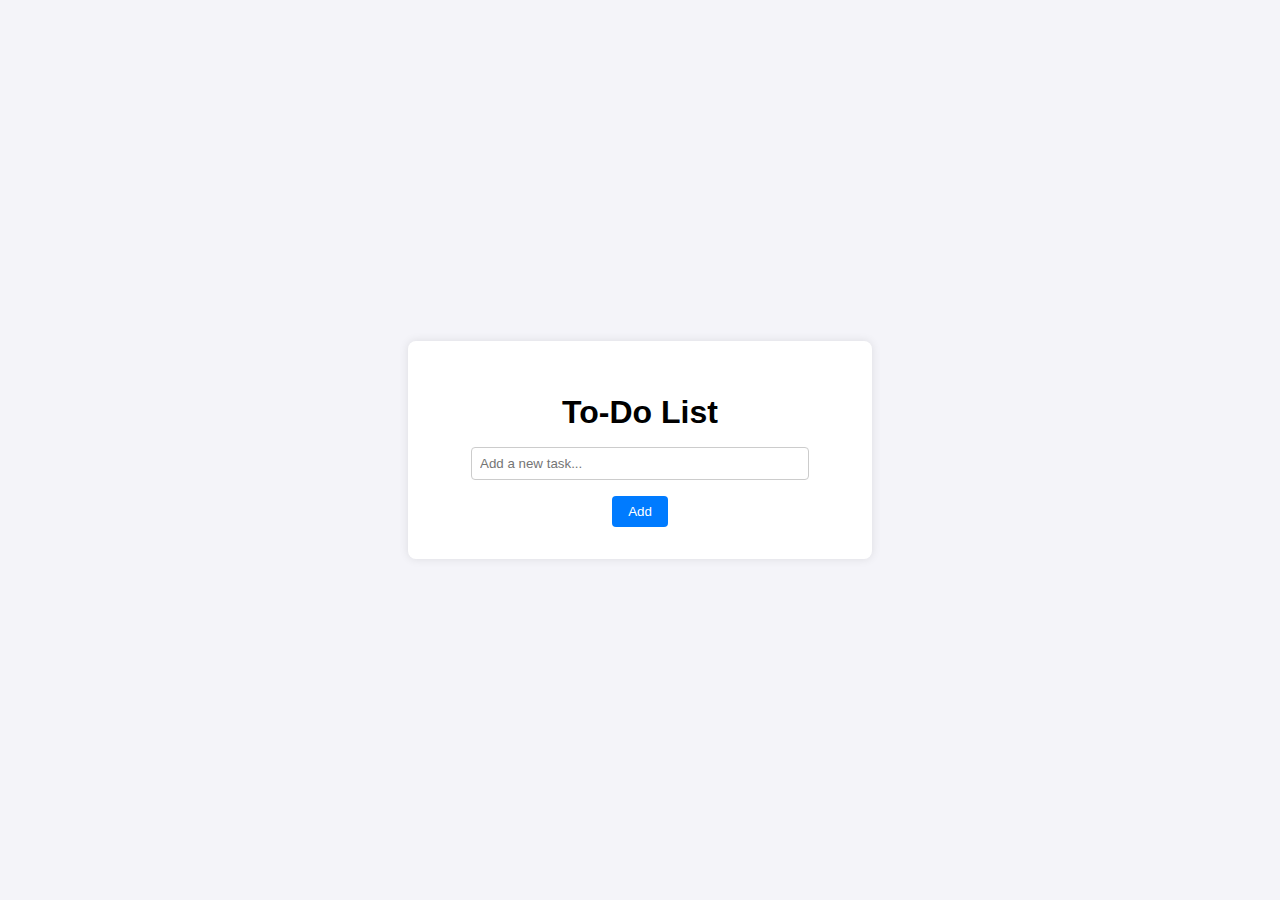
==== index.html @ 327e1595 "html and css basic" ====
<!DOCTYPE html>
<html lang="en">
  <head>
    <meta charset="UTF-8" />
    <meta name="viewport" content="width=device-width, initial-scale=1.0" />
    <title>To-Do List</title>
    <link rel="stylesheet" href="styles.css" />
  </head>
  <body>
    <div class="container">
      <h1>To-Do List</h1>
      <div class="todo-container">
        <input type="text" id="new-task" placeholder="Add a new task..." />
        <button id="add-task">Add</button>
      </div>
    </div>

    <script>
      document
        .getElementById("add-task")
        .addEventListener("click", function () {
          const task = document.getElementById("new-task").value;
          if (task) {
            localStorage.setItem("newTask", task);
            window.location.href = "todo.html";
          }
        });
    </script>
  </body>
</html>
---- styles.css ----
body {
    font-family: Arial, sans-serif;
    background-color: #f4f4f9;
    margin: 0;
    padding: 0;
    display: flex;
    justify-content: center;
    align-items: center;
    height: 100vh;
}

.container {
    background: white;
    padding: 2rem;
    box-shadow: 0 0 10px rgba(0, 0, 0, 0.1);
    border-radius: 8px;
    max-width: 400px;
    width: 100%;
    text-align: center;
}

h1 {
    margin-bottom: 1rem;
}

.todo-container {
    display: flex;
    flex-direction: column;
    align-items: center;
}

#new-task {
    padding: 0.5rem;
    border: 1px solid #ccc;
    border-radius: 4px;
    width: 80%;
    margin-bottom: 1rem;
}

button {
    padding: 0.5rem 1rem;
    background-color: #007bff;
    color: white;
    border: none;
    border-radius: 4px;
    cursor: pointer;
}

button:hover {
    background-color: #0056b3;
}
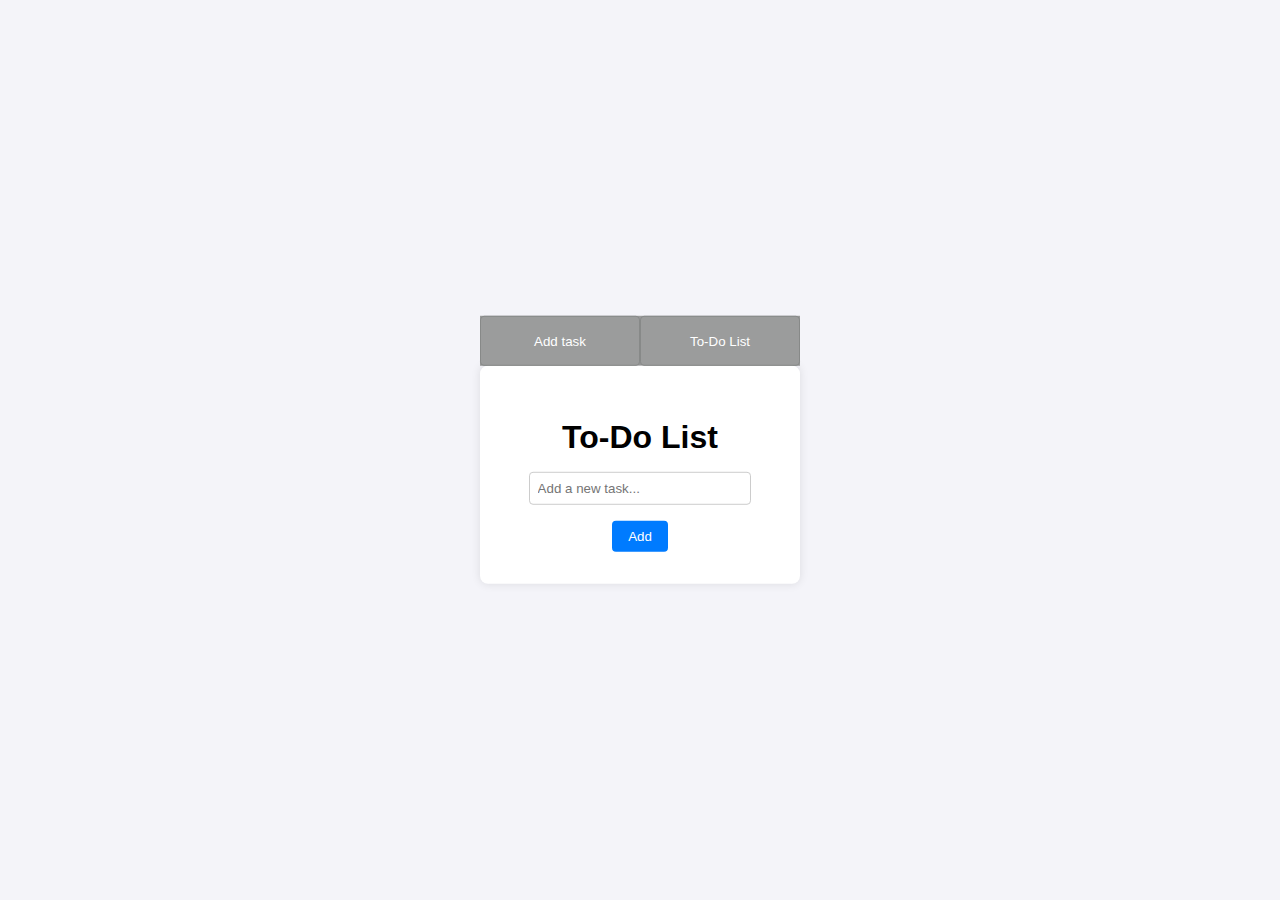
==== commit e07f775c: "added navigation buttons and fixed styles bugs" ====
--- a/index.html
+++ b/index.html
@@ -7,6 +7,17 @@
     <link rel="stylesheet" href="styles.css" />
   </head>
   <body>
+    <!--Header-->
+    <div class="header">
+      <button id="html-button" class="navigation-button" type="button">
+        Add task
+      </button>
+      <button id="todo-button" class="navigation-button" type="button">
+        To-Do List
+      </button>
+    </div>
+
+    <!--Main container-->
     <div class="container">
       <h1>To-Do List</h1>
       <div class="todo-container">
@@ -15,16 +26,6 @@
       </div>
     </div>
 
-    <script>
-      document
-        .getElementById("add-task")
-        .addEventListener("click", function () {
-          const task = document.getElementById("new-task").value;
-          if (task) {
-            localStorage.setItem("newTask", task);
-            window.location.href = "todo.html";
-          }
-        });
-    </script>
+    <script src="./jsHtml.js"></script>
   </body>
 </html>
--- a/styles.css
+++ b/styles.css
@@ -1,22 +1,55 @@
 body {
+    width: 25%;
     font-family: Arial, sans-serif;
     background-color: #f4f4f9;
-    margin: 0;
-    padding: 0;
-    display: flex;
+    margin: auto;
+    position: absolute;
+    top: 50%;
+    left: 50%;
+    transform: translate(-50%, -50%);
     justify-content: center;
     align-items: center;
-    height: 100vh;
+    
 }
 
+
+/*Header elements*/
+.header {
+    background: #9b9c9c;
+    width: 100%;
+    height:50px;
+    margin: auto;
+    max-width: 100%;
+    text-align: center;
+    display: flex;
+    flex-direction: row;
+}
+
+.navigation-button{
+    border-style: solid;
+    border-color: #878988;
+    border-width: 1px;
+    background: #9b9c9c;
+    height: 100%;
+    width: 100%;
+    margin: auto;
+}
+
+.navigation-button:hover{
+background-color: #c2c4c3;
+}
+
+
+
+/*Main container elements*/
 .container {
     background: white;
     padding: 2rem;
     box-shadow: 0 0 10px rgba(0, 0, 0, 0.1);
     border-radius: 8px;
-    max-width: 400px;
-    width: 100%;
+    max-width: 100%;
     text-align: center;
+    
 }
 
 h1 {
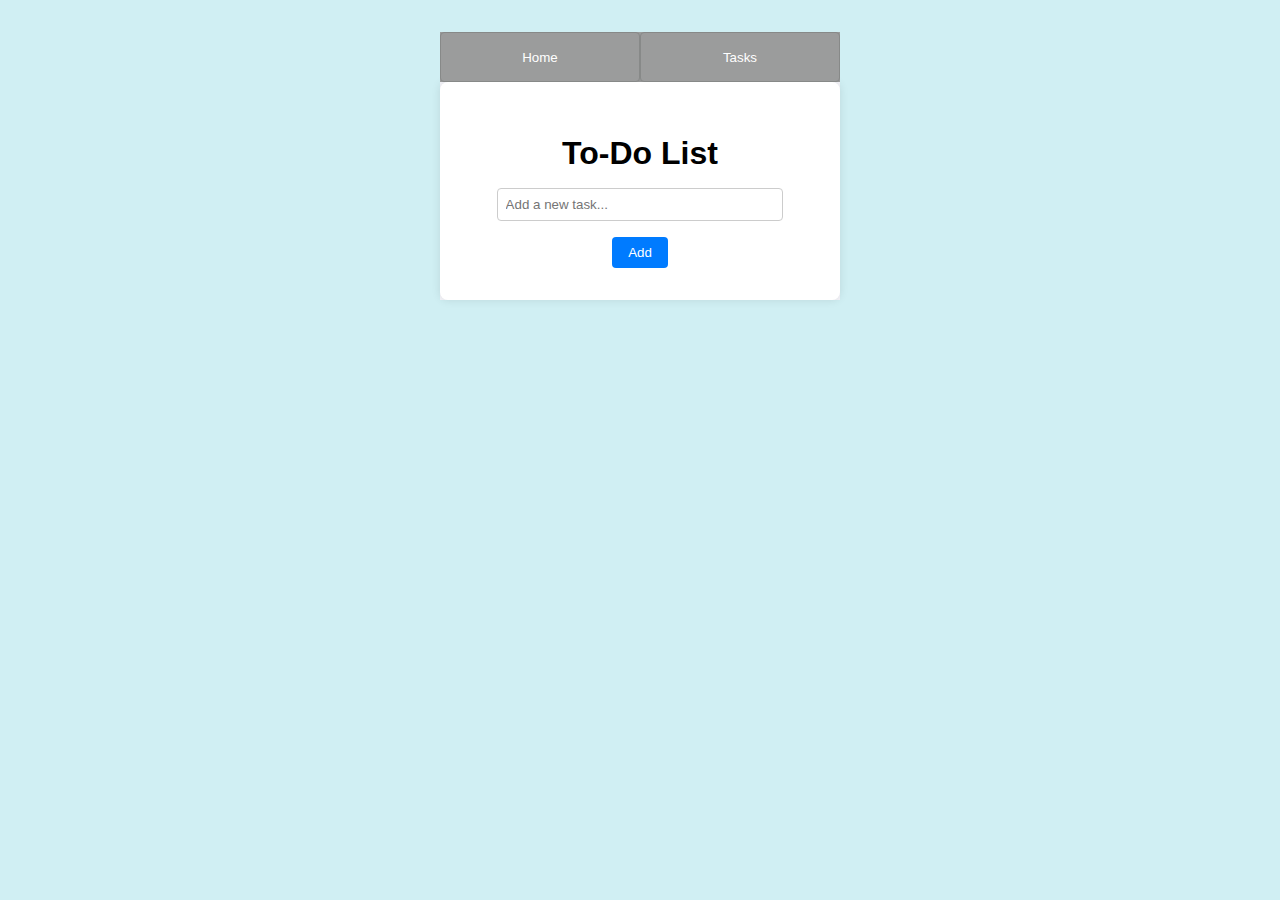
==== commit b0fe6d8c: "make site responsive for mobile" ====
--- a/index.html
+++ b/index.html
@@ -7,25 +7,27 @@
     <link rel="stylesheet" href="styles.css" />
   </head>
   <body>
-    <!--Header-->
-    <div class="header">
-      <button id="html-button" class="navigation-button" type="button">
-        Add task
-      </button>
-      <button id="todo-button" class="navigation-button" type="button">
-        To-Do List
-      </button>
-    </div>
+    <!--Wrapper-->
+    <div class="Wrapper">
+      <!--Header-->
+      <div class="header">
+        <button id="html-button" class="navigation-button" type="button">
+          Home
+        </button>
+        <button id="todo-button" class="navigation-button" type="button">
+          Tasks
+        </button>
+      </div>
 
-    <!--Main container-->
-    <div class="container">
-      <h1>To-Do List</h1>
-      <div class="todo-container">
-        <input type="text" id="new-task" placeholder="Add a new task..." />
-        <button id="add-task">Add</button>
+      <!--Main container-->
+      <div class="container">
+        <h1>To-Do List</h1>
+        <div class="todo-container">
+          <input type="text" id="new-task" placeholder="Add a new task..." />
+          <button id="add-task">Add</button>
+        </div>
       </div>
     </div>
-
     <script src="./jsHtml.js"></script>
   </body>
 </html>
--- a/styles.css
+++ b/styles.css
@@ -1,17 +1,21 @@
+
 body {
-    width: 25%;
     font-family: Arial, sans-serif;
-    background-color: #f4f4f9;
-    margin: auto;
-    position: absolute;
-    top: 50%;
-    left: 50%;
-    transform: translate(-50%, -50%);
+    background-color: #d0eff3;
+    overflow: scroll;
+    display: flex;
     justify-content: center;
     align-items: center;
-    
+    margin: 0;
 }
 
+.Wrapper{
+    width: 400px;
+    background-color: #f4f4f9;
+    margin: 2rem auto;
+    justify-content: center;
+    align-items: center;
+}
 
 /*Header elements*/
 .header {
@@ -81,4 +85,11 @@
 
 button:hover {
     background-color: #0056b3;
-}+}
+
+@media (max-width: 600px){
+    .Wrapper {
+        width: 100%;
+        min-height: 0;
+    }   
+}
